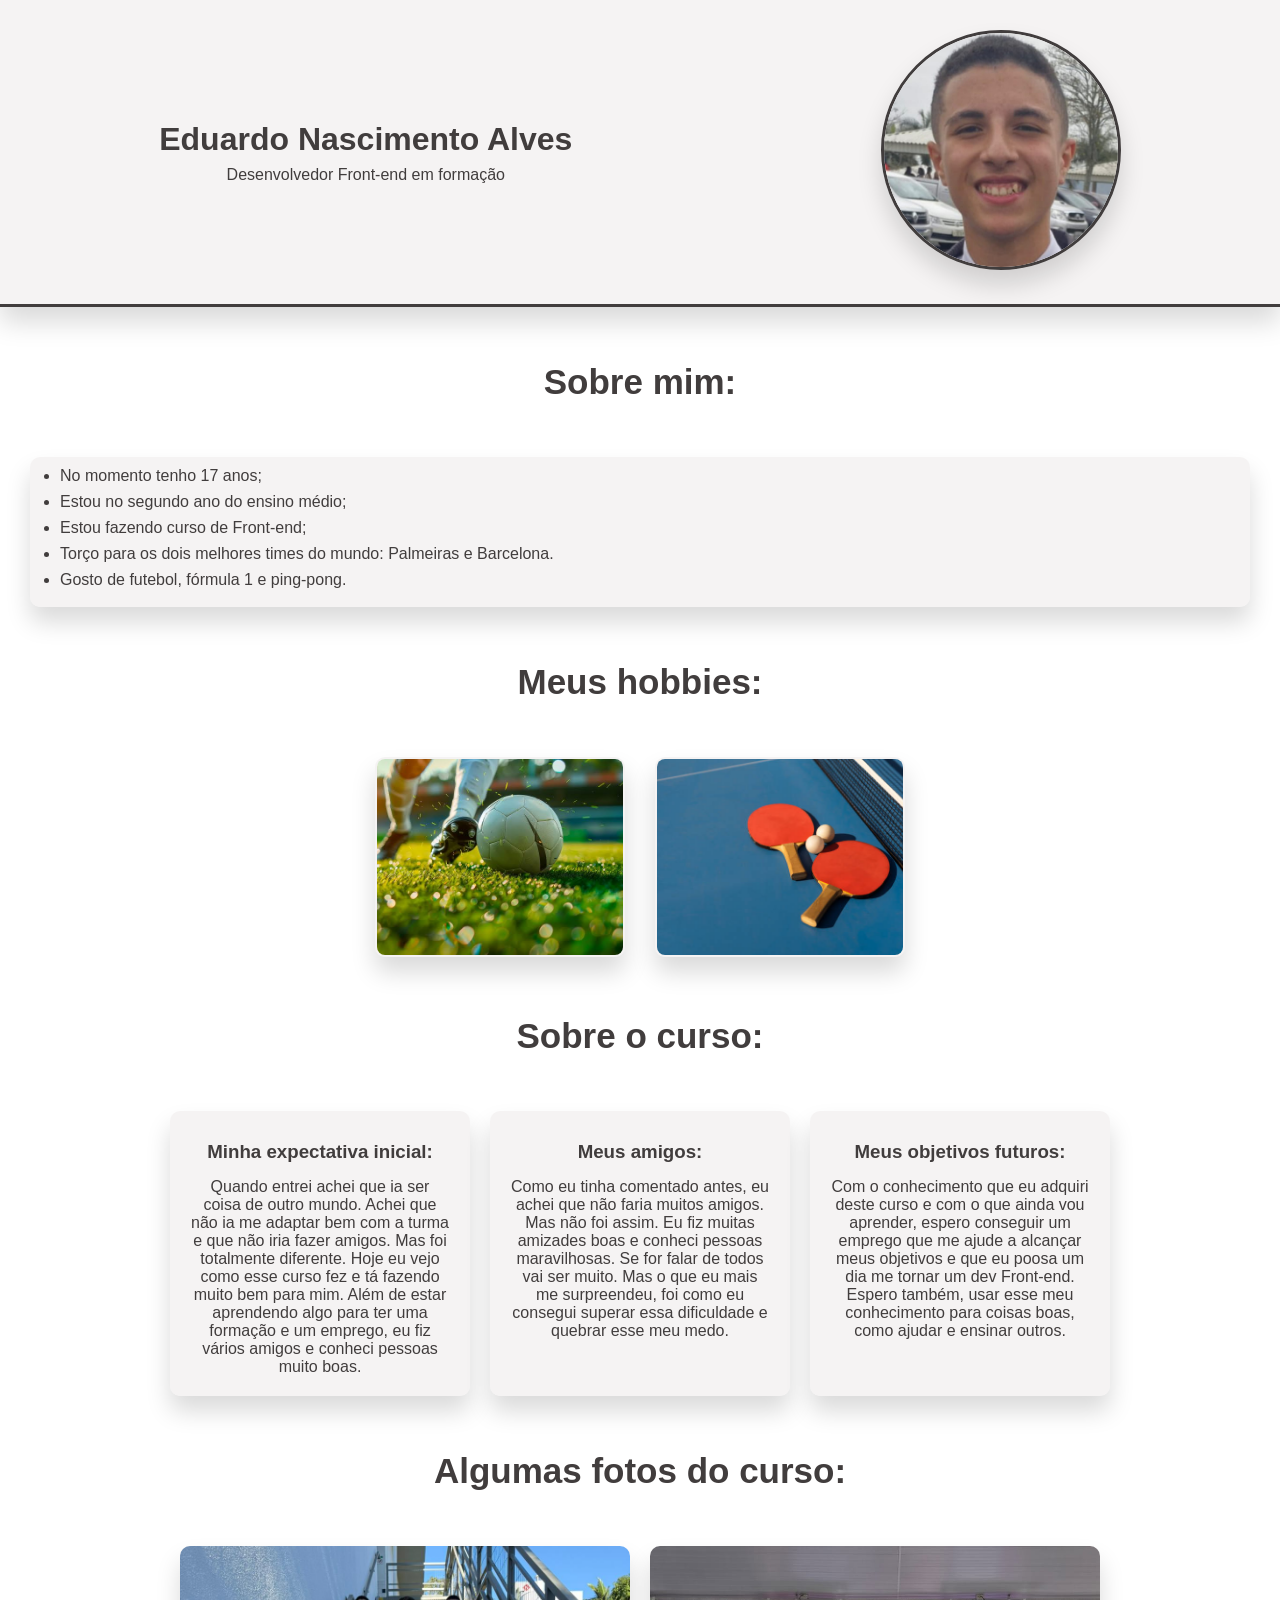
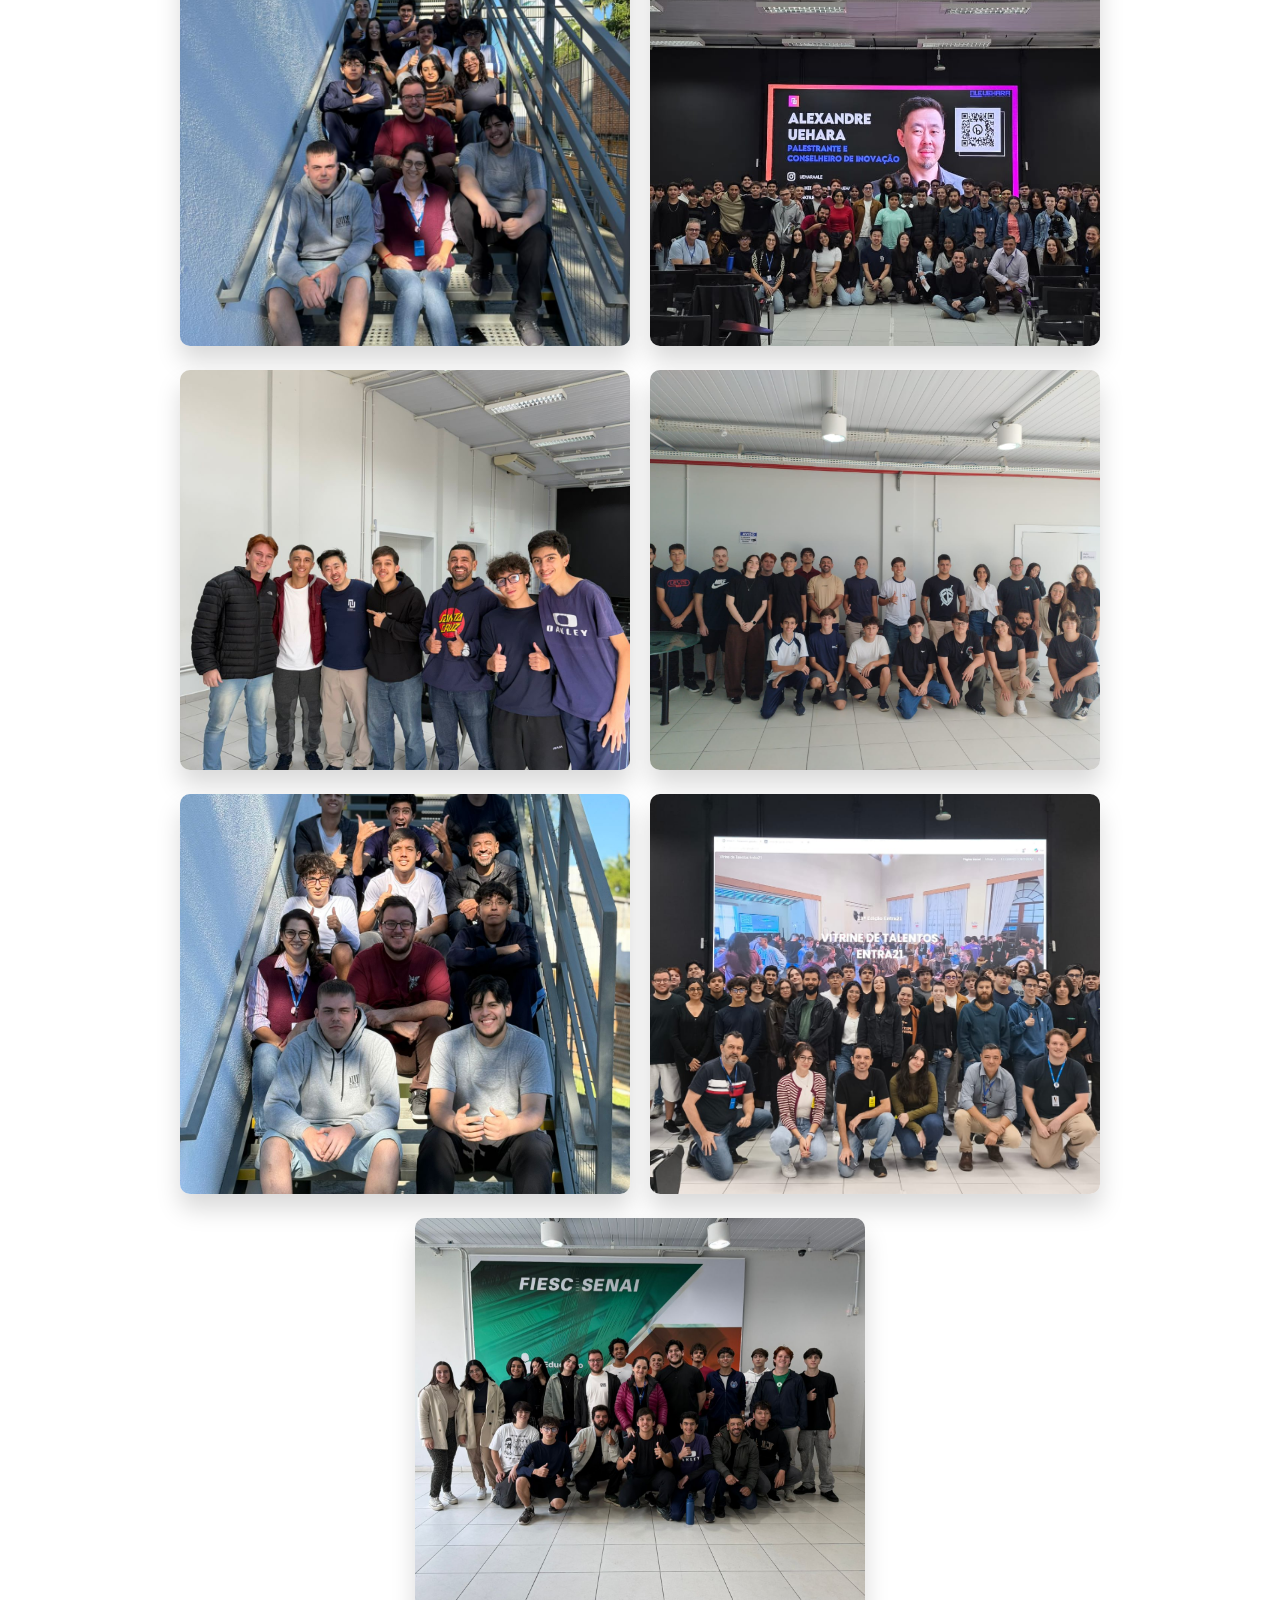
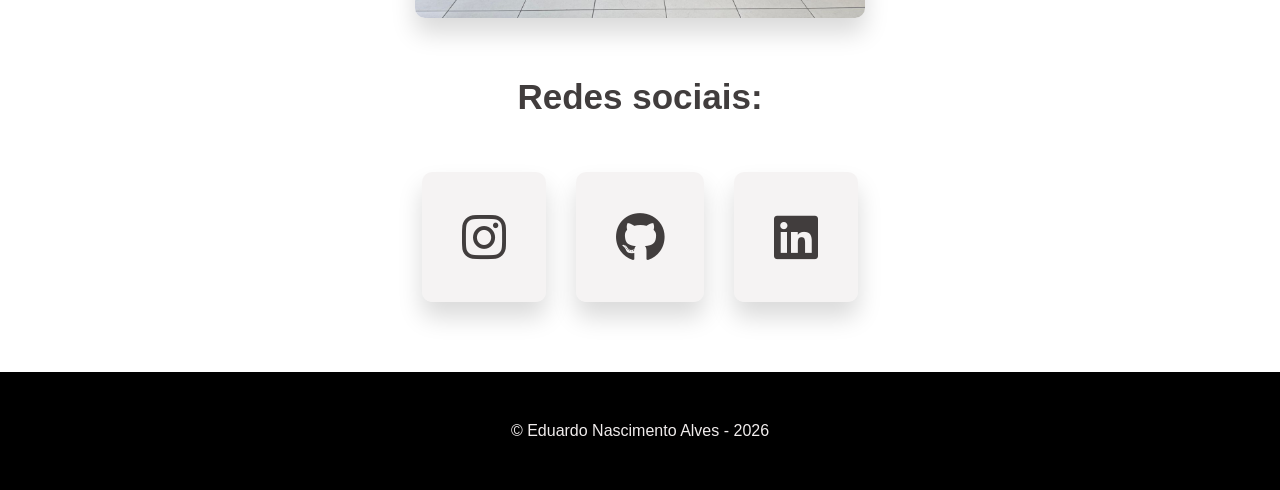
==== Meu-portifolio/eduardo.html @ 62bdc50c "add-meu-portifolio" ====
<!DOCTYPE html>
<html lang="pt-BR">
<head>
    <meta charset="UTF-8">
    <meta name="viewport" content="width=device-width, initial-scale=1.0">
    <title>Meu portifólio</title>
    <link rel="stylesheet" href="css/eduardo.css">
    <link rel="stylesheet" href="https://cdnjs.cloudflare.com/ajax/libs/font-awesome/6.5.1/css/all.min.css" integrity="sha512-DTOQO9RWCH3ppGqcWaEA1BIZOC6xxalwEsw9c2QQeAIftl+Vegovlnee1c9QX4TctnWMn13TZye+giMm8e2LwA==" crossorigin="anonymous" referrerpolicy="no-referrer"/>
</head>

<body>

    <header>
        <div class="tudo">
            <div class="texto">
                <h1>Eduardo Nascimento Alves</h1>
                <p>Desenvolvedor Front-end em formação</p>
            </div>

            <figure class="imagem-pessoal">
                <img src="imagens/minha-foto.jpeg" alt="Imagem do Eduardo"
                width="180"
                height="180"
                loading="lazy">
            </figure>
        </div>
    </header>

    <main>
        <section class="sobre">
            <h2>Sobre mim:</h2>
            <div class="sobre-mim">
                <ul>
                    <li>No momento tenho 17 anos;</li>
                    <li>Estou no segundo ano do ensino médio;</li>
                    <li>Estou fazendo curso de Front-end;</li>
                    <li>Torço para os dois melhores times do mundo: Palmeiras e Barcelona.</li>
                    <li>Gosto de futebol, fórmula 1 e ping-pong.</li>
                </ul>
            </div>

            <h2>Meus hobbies:</h2>

            <div class="hobbies">
                <figure>
                    <img src="imagens/futebol.jpg" alt="Futebol"
                    height="180"
                    width="180"
                    loading="lazy">
                </figure>

                <figure>
                    <img src="imagens/ping-pong.jpg" alt="Ping-pong"
                    height="180"
                    width="180"
                    loading="lazy">
                </figure>
            </div>
        </section>

        <section class="curso">
            <h2>Sobre o curso:</h2>
            <div class="cards">
                <div class="card">
                    <h3>Minha expectativa inicial:</h3>
                    <p>Quando entrei achei que ia ser coisa de outro mundo. Achei que não ia me adaptar bem com a turma e que não iria fazer amigos. Mas foi totalmente diferente. Hoje eu vejo como esse curso fez e tá fazendo muito bem para mim. Além de estar aprendendo algo para ter uma formação e um emprego, eu fiz vários amigos e conheci pessoas muito boas.</p>
                </div>

                <div class="card">
                    <h3>Meus amigos:</h3>
                    <p>Como eu tinha comentado antes, eu achei que não faria muitos amigos. Mas não foi assim. Eu fiz muitas amizades boas e conheci pessoas maravilhosas. Se for falar de todos vai ser muito. Mas o que eu mais me surpreendeu, foi como eu consegui superar essa dificuldade e quebrar esse meu medo.</p>
                </div>

                <div class="card">
                    <h3>Meus objetivos futuros:</h3>
                    <p>Com o conhecimento que eu adquiri deste curso e com o que ainda vou aprender, espero conseguir um emprego que me ajude a alcançar meus objetivos e que eu poosa um dia me tornar um dev Front-end. Espero também, usar esse meu conhecimento para coisas boas, como ajudar e ensinar outros.</p>
                </div>
            </div>
        </section>

        <section class="galeria-de-fotos">
            <h2>Algumas fotos do curso:</h2>
            <div class="memorias-curso">
                <figure class="galeria">
                    <img src="imagens/img1.jpeg" alt="Meus amigos do Entra21"
                    width="180"
                    height="180"
                    loading="lazy">
                </figure>

                <figure class="galeria">
                    <img src="imagens/img2.jpeg" alt="Meus amigos do Entra21"
                    width="180"
                    height="180"
                    loading="lazy">
                </figure>

                <figure class="galeria">
                    <img src="imagens/img3.jpeg" alt="Meus amigos do Entra21"
                    width="180"
                    height="180"
                    loading="lazy">
                </figure>

                <figure class="galeria">
                    <img src="imagens/img4.jpeg" alt="Meus amigos do Entra21"
                    width="180"
                    height="180"
                    loading="lazy">
                </figure>

                <figure class="galeria">
                    <img src="imagens/img5.jpeg" alt="Meus amigos do Entra21"
                    width="180"
                    height="180"
                    loading="lazy">
                </figure>

                <figure class="galeria">
                    <img src="imagens/img6.jpeg" alt="Meus amigos do Entra21"
                    width="180"
                    height="180"
                    loading="lazy">
                </figure>

                <figure class="galeria">
                    <img src="imagens/img7.jpeg" alt="Meus amigos do Entra21"
                    width="180"
                    height="180"
                    loading="lazy">
                </figure>
            </div>
        </section>

        <section class="redes-sociais">
            <h2>Redes sociais:</h2>
            <div class="redes">
                <div class="links">
                    <a href="https://www.instagram.com/eduardo_nascimento_alves"
                    rel="noopener"
                    target="_blank"><i class="fa-brands fa-instagram"></i></a>
                </div>
                <div class="links">
                    <a href="https://github.com/eduardoalves10"
                    rel="noopener"
                    target="_blank"><i class="fa-brands fa-github"></i></a>
                </div>
                <div class="links">
                    <a href="https://www.linkedin.com/in/eduardo-nascimento-alves-6066283a9?utm_source=share_via&utm_content=profile&utm_medium=member_android"
                    rel="noopener"
                    target="_blank"><i class="fa-brands fa-linkedin"></i></a>
                </div>
            </div>
        </section>
    </main>

    <footer>
        &copy; Eduardo Nascimento Alves - 2026
    </footer>

</body>
</html>
---- Meu-portifolio/css/eduardo.css ----
* {
    margin: 0;
    padding: 0;
    box-sizing: border-box;
}

:root {
    --cor-principal: rgba(230, 224, 224, 0.4);
    --cor-secundaria: rgb(0, 0, 0);
    --cor-importante: rgba(65, 61, 61);
    --fonte-do-site: arial;
    --sombra: 0 15px 25px rgba(0,0,0,.15);
    --raio: 10px;
}

body {
    font-family: var(--fonte-do-site);
    font-size: 16px;
    color: var(--cor-importante);
    display: flex;
    flex-direction: column;
    min-height: 100vh;
}

main {
    flex: 1;
}

header {
    background-color: var(--cor-principal);
    padding: 30px;
    text-align: center;
    box-shadow: var(--sombra);
    border-bottom: 3px solid var(--cor-importante);
}

header h1 {
   margin-bottom: 8px; 
}

.tudo {
    display: flex;
    align-items: center;
    justify-content: space-around;
    gap: 50px;
}

.imagem-pessoal img {
    height: 240px;
    width: 240px;
    border-radius: 100%;
    border: solid 3px var(--cor-importante);
    box-shadow: var(--sombra);
    transition: transform 0.2s ease-in-out;
}

.imagem-pessoal img:hover {
    transform: scale(1.03);
}

h2 {
    font-size: 35px;
    text-align: center;
    margin: 55px 0;
}

img {
    object-fit: cover;
    height: 200px;
    width: 250px;
}

.sobre-mim {
    padding: 10px 30px;
    background-color: var(--cor-principal);
    border-radius: var(--raio);
    margin: 0 30px;
    box-shadow: var(--sombra);
}

.sobre-mim ul li {
    margin-bottom: 8px;
}

.hobbies {
    display: flex;
    justify-content: center;
    gap: 30px;
    flex-wrap: wrap;
}

.hobbies figure img {
    border-radius: var(--raio);
    box-shadow: var(--sombra);
    border: 2px solid var(--cor-principal);
    transition: transform .3s, opacity .3s;
} 

.hobbies figure:hover img {
    transform: scale(1.03);
    opacity: .90;
}

.cards {
    display: flex;
    justify-content: center;
    gap: 20px;
    flex-wrap: wrap;
    margin: 30px;
}

.card {
    width: 300px;
    background-color: var(--cor-principal);
    border-radius: var(--raio);
    box-shadow: var(--sombra);
    padding: 20px;
    text-align: center;
    transition: transform 0.2s ease-in-out;
}

.card:hover {
    transform: scale(1.03);
}

.card h3 {
    margin: 10px 0 15px 0; 
}

.memorias-curso {
    display: flex;
    justify-content: center;
    flex-wrap: wrap;
    gap: 20px;
    margin: 30px;
}

.galeria img {
    border-radius: var(--raio);
    box-shadow: var(--sombra);
    height: 400px;
    width: 450px;
    transition: transform .3s, opacity .3s;
}

.galeria:hover img {
    transform: scale(1.03);
    opacity: .90;
}

.redes {
    display: flex;
    justify-content: center;
    gap: 30px;
    flex-wrap: wrap;
    margin: 10px;
}

.links {
    background-color: var(--cor-principal);
    border-radius: var(--raio);
    box-shadow: var(--sombra);
    padding: 40px;
    transition: transform 0.2s ease-in-out;
}

.links:hover {
    transform: scale(1.03);
}

.links a i {
    font-size: 50px;
    color: var(--cor-importante);
}

footer {
    margin: 60px 0 0 0;
    background-color: var(--cor-secundaria);
    padding: 50px;
    color: rgb(241, 237, 237);
    text-align: center;
}
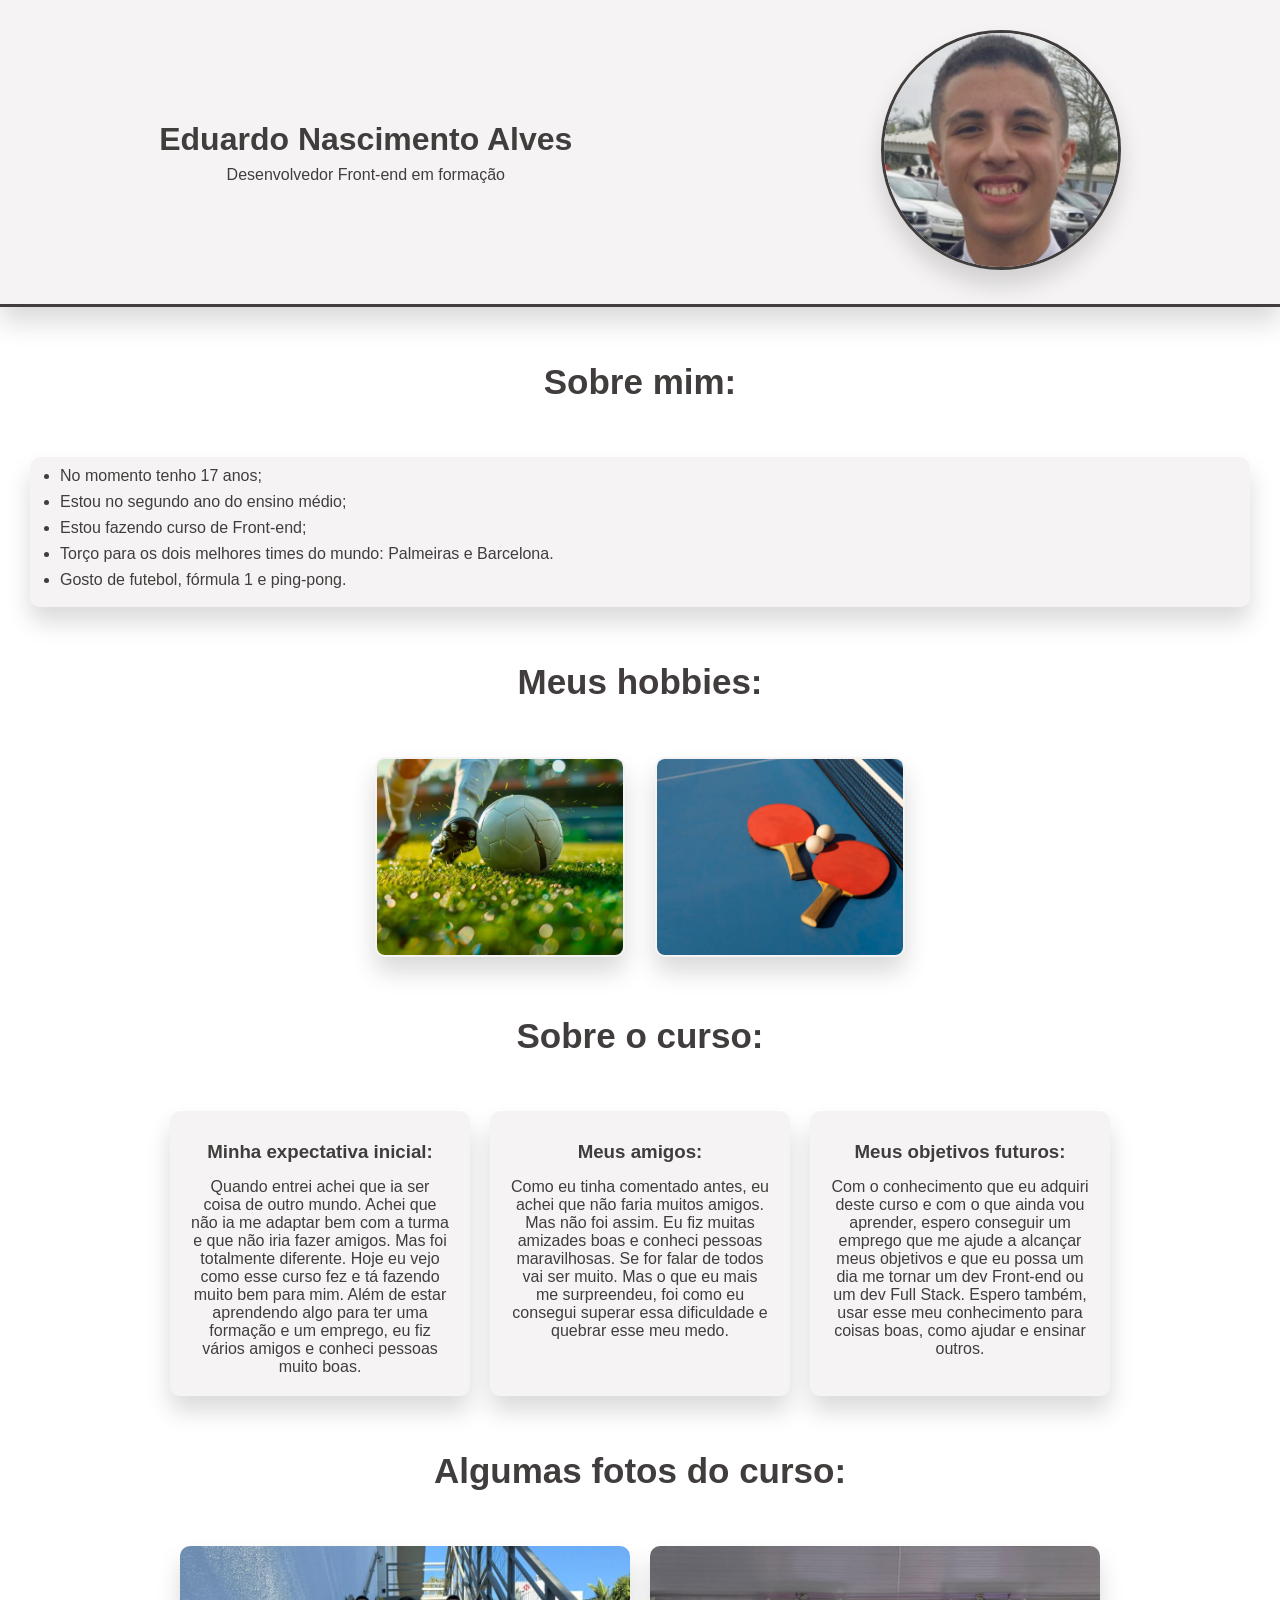
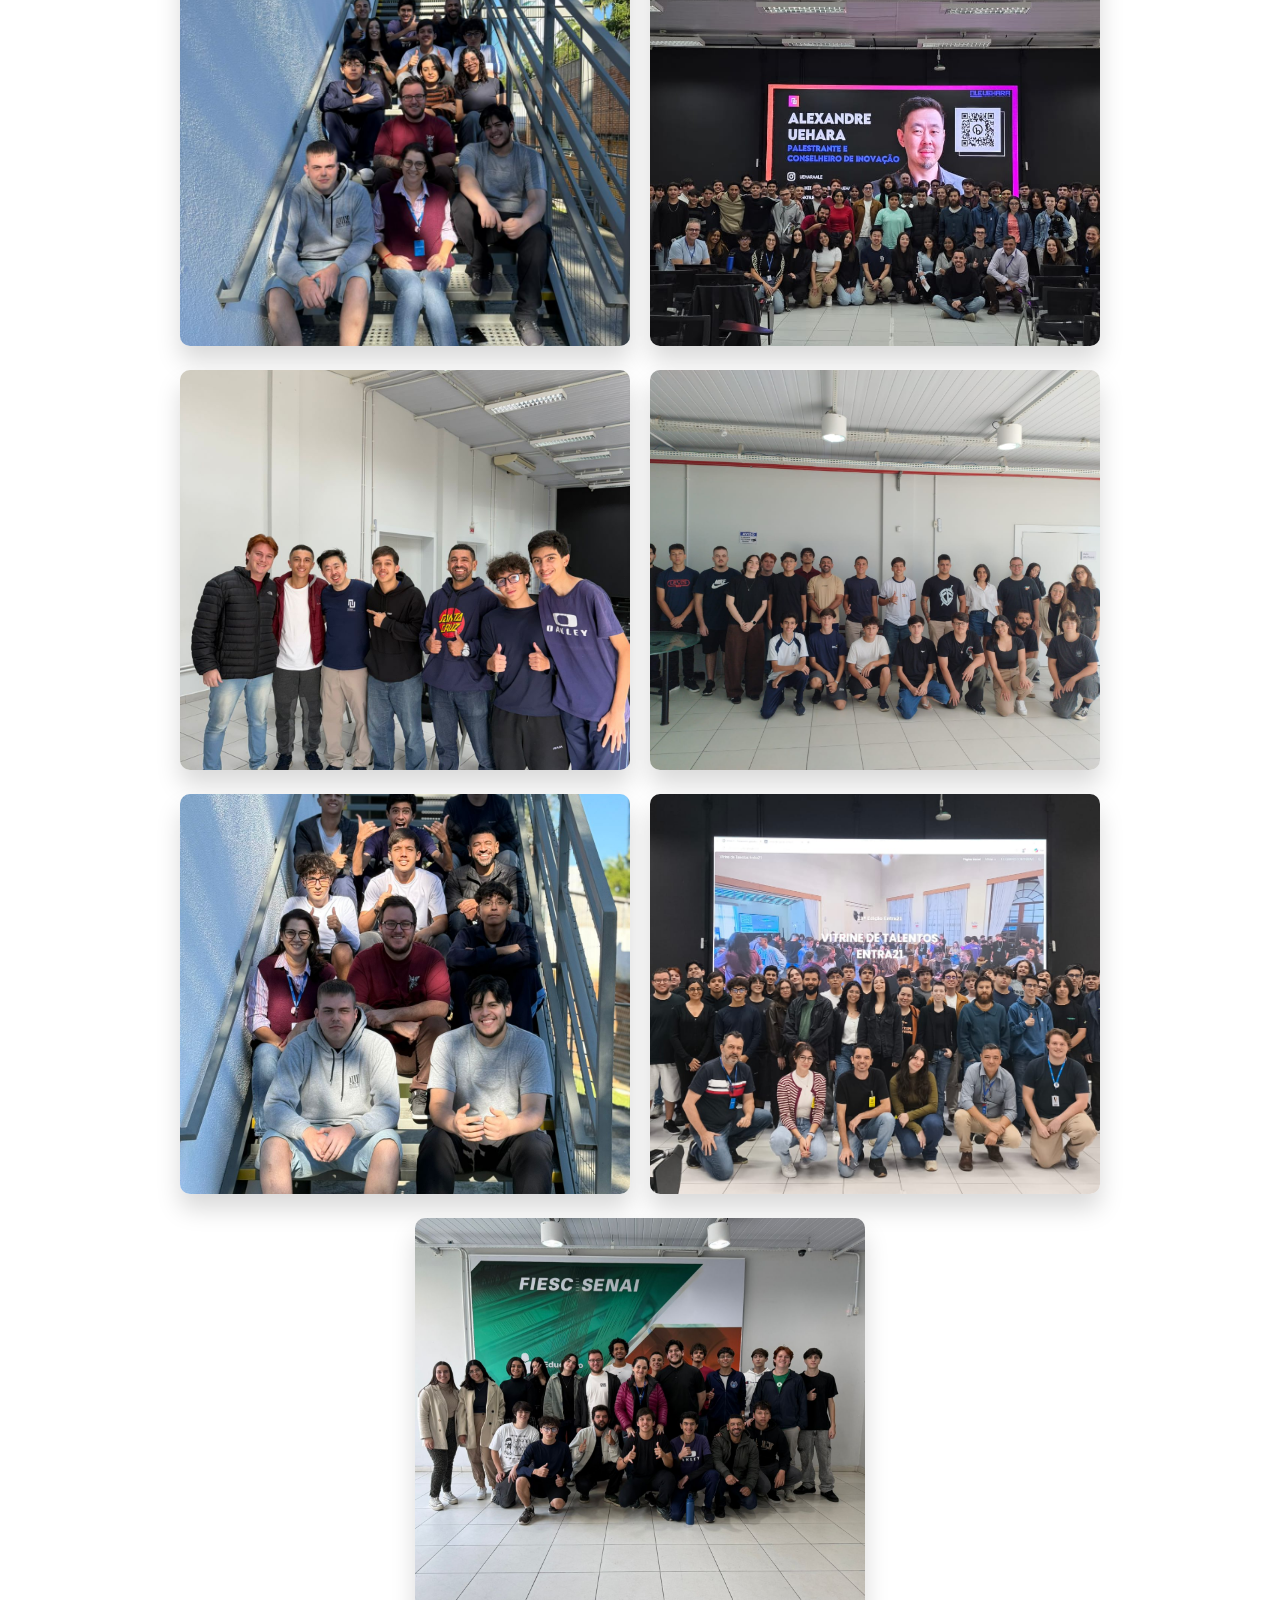
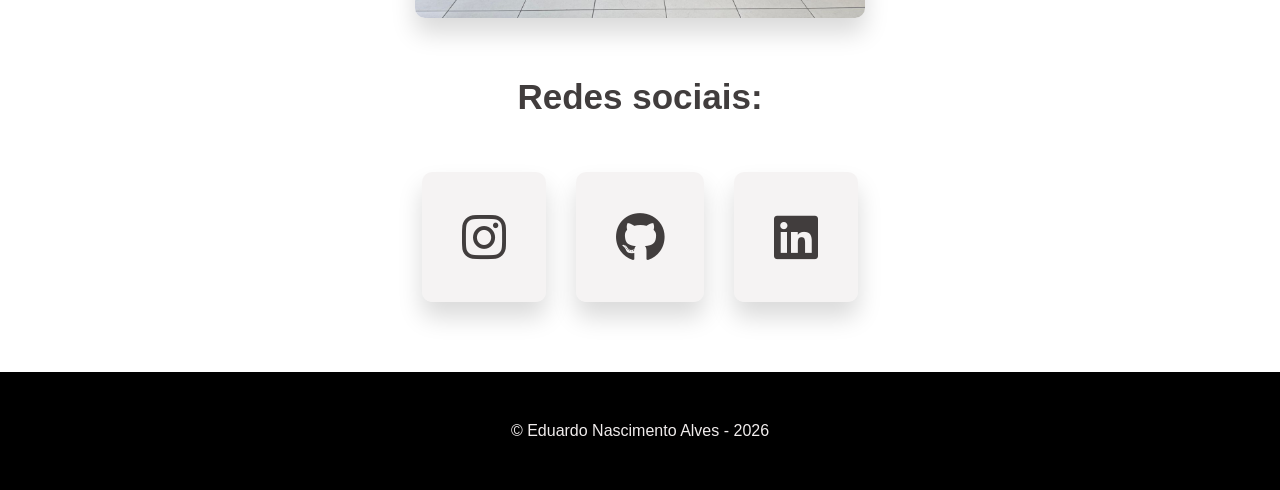
==== commit a3cb9430: "arruma-texto-de-objetivos-futuros" ====
--- a/Meu-portifolio/eduardo.html
+++ b/Meu-portifolio/eduardo.html
@@ -73,7 +73,7 @@
 
                 <div class="card">
                     <h3>Meus objetivos futuros:</h3>
-                    <p>Com o conhecimento que eu adquiri deste curso e com o que ainda vou aprender, espero conseguir um emprego que me ajude a alcançar meus objetivos e que eu poosa um dia me tornar um dev Front-end. Espero também, usar esse meu conhecimento para coisas boas, como ajudar e ensinar outros.</p>
+                    <p>Com o conhecimento que eu adquiri deste curso e com o que ainda vou aprender, espero conseguir um emprego que me ajude a alcançar meus objetivos e que eu possa um dia me tornar um dev Front-end ou um dev Full Stack. Espero também, usar esse meu conhecimento para coisas boas, como ajudar e ensinar outros.</p>
                 </div>
             </div>
         </section>
